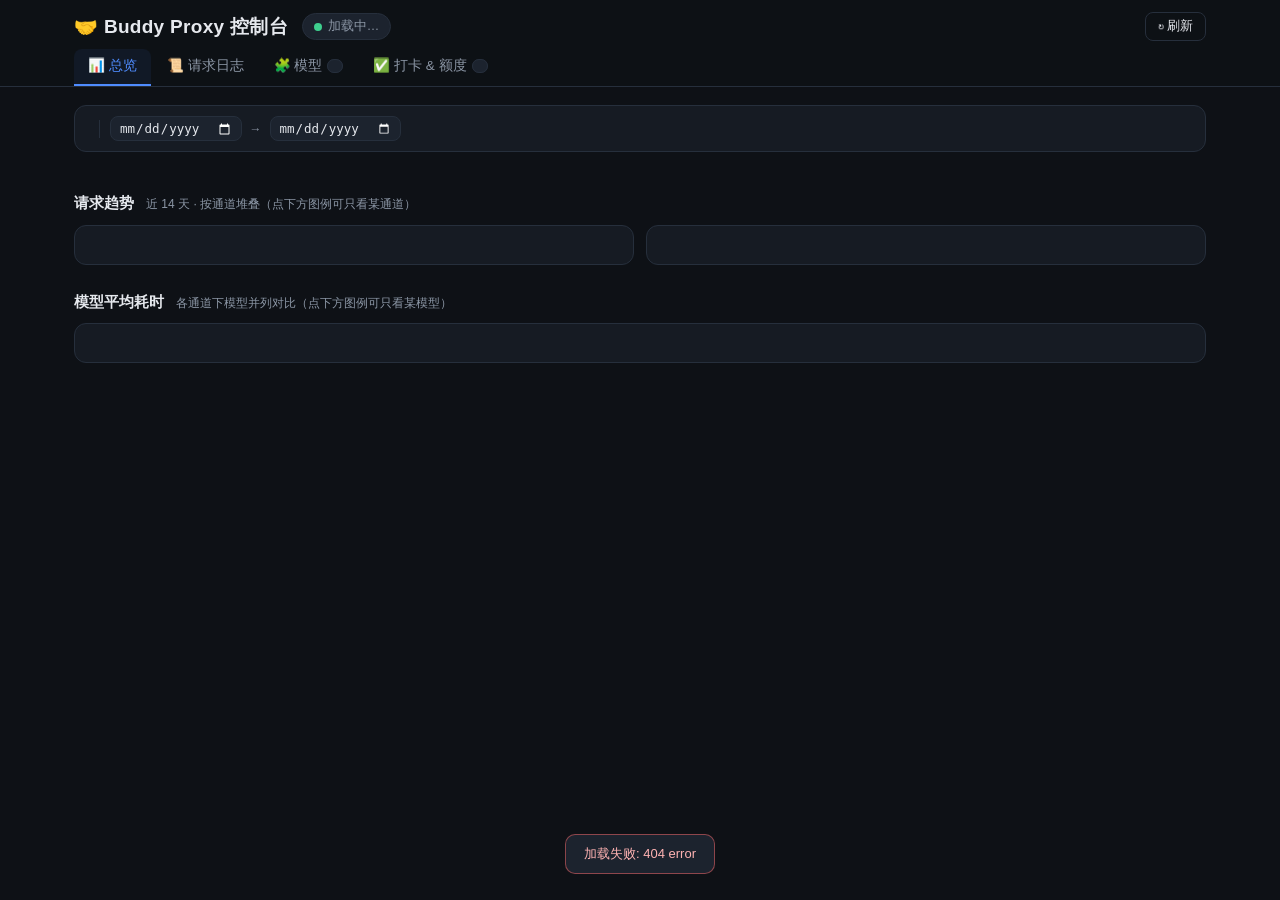
==== src/buddy_proxy/static/index.html @ ccc46a7e "fix(ui): Trae PAT 面板重排——日包/周包单双数两栏 + 账号状态/模型负载左右栏 - 日包/周包额度从共享额度列表移入 PAT 面板顶部，按「PAT #N」分组、   单双数左右两栏" ====
<!DOCTYPE html>
<html lang="zh-CN">
<head>
<meta charset="utf-8">
<meta name="viewport" content="width=device-width, initial-scale=1">
<title>Buddy Proxy 控制台</title>
<style>
  :root {
    --bg: #0e1116; --card: #161b23; --card2: #1c232e; --line: #262f3c;
    --text: #e6e9ee; --muted: #8b96a5; --accent: #4f8cff; --ok: #3ecf8e;
    --warn: #f0b429; --err: #ff6b6b;
  }
  * { box-sizing: border-box; }
  body { margin: 0; background: var(--bg); color: var(--text);
         font: 14px/1.55 -apple-system, "PingFang SC", "Segoe UI", "Microsoft YaHei", sans-serif; }
  a { color: var(--accent); text-decoration: none; }
  .wrap { max-width: 1180px; margin: 0 auto; padding: 18px 24px 60px; }
  .topbar { position: sticky; top: 0; z-index: 30; background: rgba(14,17,22,.94);
            backdrop-filter: blur(8px); border-bottom: 1px solid var(--line); }
  .topbar-inner { max-width: 1180px; margin: 0 auto; padding: 12px 24px 0; }
  header { display: flex; align-items: center; gap: 14px; flex-wrap: wrap; margin: 0 0 2px; }
  .tabs { display: flex; gap: 2px; margin-top: 8px; overflow-x: auto; }
  .tab { border: none; background: transparent; color: var(--muted); padding: 8px 14px 9px;
         font-size: 13.5px; border-radius: 8px 8px 0 0; border-bottom: 2px solid transparent;
         white-space: nowrap; }
  .tab:hover { color: var(--text); border-color: transparent; }
  .tab.active { color: var(--accent); border-bottom-color: var(--accent);
                background: rgba(79,140,255,.07); }
  .tab .cnt { font-size: 11px; background: var(--card2); border: 1px solid var(--line);
              border-radius: 999px; padding: 0 7px; margin-left: 5px; color: var(--muted); }
  .tab .cnt.ok { color: var(--ok); border-color: rgba(62,207,142,.4); }
  .tab .cnt.warn { color: var(--warn); border-color: rgba(240,180,41,.4); }
  /* 日期范围组件：默认隐藏，随页签移动到当前页挂载点后显示为卡片行 */
  .rangebar { display: none; align-items: center; gap: 8px; flex-wrap: wrap;
              background: var(--card); border: 1px solid var(--line); border-radius: 12px;
              padding: 10px 14px; margin-bottom: 14px; }
  .rangebar.show { display: flex; }
  .rb-quick { display: inline-flex; gap: 4px; flex-wrap: wrap; }
  .rb-btn { border: 1px solid var(--line); background: var(--bg); color: var(--muted);
            border-radius: 999px; padding: 3px 12px; font-size: 12.5px; }
  .rb-btn:hover { color: var(--text); border-color: var(--accent); }
  .rb-btn.active { color: var(--text); border-color: var(--accent);
                   background: rgba(79,140,255,.13); font-weight: 600; }
  .rb-sep { width: 1px; height: 18px; background: var(--line); margin: 0 2px; }
  .rb-dash { color: var(--muted); font-size: 12px; }
  .rangebar input[type="date"] { background: var(--card2); border: 1px solid var(--line);
    color: var(--text); border-radius: 8px; padding: 3px 8px; font-size: 12.5px;
    color-scheme: dark; }
  .page { display: none; }
  .page.active { display: block; animation: fade .18s ease; }
  .page h2:first-child { margin-top: 0; }
  @keyframes fade { from { opacity: 0; } to { opacity: 1; } }
  header h1 { font-size: 19px; margin: 0; letter-spacing: .3px; }
  header .sub { color: var(--muted); font-size: 12.5px; }
  .pill { display: inline-flex; align-items: center; gap: 6px; padding: 3px 11px;
          border-radius: 999px; background: var(--card2); border: 1px solid var(--line);
          font-size: 12.5px; color: var(--muted); }
  .dot { width: 8px; height: 8px; border-radius: 50%; background: var(--ok); }
  .dot.off { background: var(--err); }
  .spacer { flex: 1; }
  button { cursor: pointer; border: 1px solid var(--line); background: var(--card2);
           color: var(--text); border-radius: 8px; padding: 5px 12px; font-size: 12.5px; }
  button:hover { border-color: var(--accent); color: #fff; }
  button.primary { background: var(--accent); border-color: var(--accent); color: #fff; }
  button.primary:hover { filter: brightness(1.1); }
  button.ghost { background: transparent; }
  button:disabled { opacity: .45; cursor: not-allowed; }
  .cards { display: grid; grid-template-columns: repeat(auto-fit, minmax(210px, 1fr)); gap: 12px; margin-bottom: 14px; }
  .card { background: var(--card); border: 1px solid var(--line); border-radius: 12px; padding: 14px 16px; }
  .card .k { color: var(--muted); font-size: 12px; margin-bottom: 4px; }
  .card .v { font-size: 19px; font-weight: 600; }
  .card .v small { font-size: 12px; color: var(--muted); font-weight: 400; }
  .card .v .chip { display: inline-block; font-size: 11px; padding: 1px 8px; border-radius: 6px;
                   background: rgba(79,140,255,.15); color: var(--accent); margin-right: 6px;
                   vertical-align: 2px; }
  h2 { font-size: 14.5px; margin: 26px 0 10px; color: var(--text); }
  h2 .sub { color: var(--muted); font-size: 12px; font-weight: 400; margin-left: 8px; }
  .grid2 { display: grid; grid-template-columns: 1fr 1fr; gap: 12px; }
  @media (max-width: 900px) { .grid2 { grid-template-columns: 1fr; } }
  .chart-card { background: var(--card); border: 1px solid var(--line); border-radius: 12px; padding: 14px 16px; }
  .legend { display: flex; gap: 8px; flex-wrap: wrap; margin-top: 10px; font-size: 12px; color: var(--muted); }
  .legend-item { display: inline-flex; align-items: center; gap: 6px; cursor: pointer;
                 padding: 3px 11px 3px 8px; border-radius: 999px; border: 1px solid var(--line);
                 background: var(--bg); color: var(--muted); transition: .15s; user-select: none; }
  .legend-item i { display: inline-block; width: 9px; height: 9px; border-radius: 2px; }
  .legend-item:hover { color: var(--text); border-color: var(--accent); }
  .legend-item.active { color: var(--text); border-color: var(--accent);
                        background: rgba(79,140,255,.13); font-weight: 600; }
  table { width: 100%; border-collapse: separate; border-spacing: 0; }
  th { text-align: left; font-weight: 600; font-size: 12px; letter-spacing: .02em;
       padding: 9px 10px; white-space: nowrap; }
  td { padding: 8px 10px; border-bottom: 1px solid rgba(38,47,60,.55); vertical-align: middle; }
  tr:last-child td { border-bottom: none; }
  tr:hover td { background: rgba(79,140,255,.04); }
  .mono { font-family: ui-monospace, SFMono-Regular, Menlo, monospace; font-size: 12.5px; }
  .muted { color: var(--muted); }
  /* 模型分组：注意不能用 overflow:hidden（会禁掉内部 position:sticky 吸顶） */
  .group { background: var(--card); border: 1px solid var(--line); border-radius: 12px;
           margin-bottom: 14px; }
  .group-head { position: sticky; top: var(--top-h, 0px); z-index: 12;
                display: flex; align-items: center; gap: 10px; padding: 11px 16px;
                background: var(--card2); border-bottom: 1px solid var(--line);
                border-radius: 12px 12px 0 0; cursor: pointer; user-select: none; }
  .group-head:hover { background: #1d2531; }
  .group-head .name { font-weight: 600; }
  .chev { display: inline-block; transition: transform .15s ease; color: var(--muted);
          font-size: 11px; margin-left: 2px; }
  .group.collapsed .chev { transform: rotate(-90deg); }
  .group.collapsed table { display: none; }
  /* 分组表头（列头）：吸在应用顶栏下方，本表滚完即让位给下一组 */
  .group thead th { position: sticky; top: calc(var(--top-h, 0px) + var(--grp-h, 47px));
                    z-index: 11; cursor: pointer; background: #12161d; color: #d3dae3;
                    border-bottom: 1px solid #2d3846; }
  .group thead th:hover { color: var(--accent); }
  .sec-head { display: flex; align-items: center; gap: 8px; flex-wrap: wrap; margin-top: 22px; }
  .sec-head:first-child { margin-top: 0; }
  .sec-head h2 { margin: 0; }
  .sec-head .sub { color: var(--muted); font-size: 12px; font-weight: 400; margin-left: 8px; }
  .tag { font-size: 11px; padding: 1px 8px; border-radius: 6px; background: var(--bg);
         color: var(--muted); border: 1px solid var(--line); }
  .tag.ok { color: var(--ok); border-color: rgba(62,207,142,.35); }
  .tag.bad { color: var(--err); border-color: rgba(255,107,107,.35); }
  .pager { display: flex; align-items: center; gap: 6px; margin: 10px 4px 4px;
           font-size: 12px; flex-wrap: wrap; }
  .pager button { padding: 2px 9px; min-width: 28px; }
  .pager select { background: var(--card2); border: 1px solid var(--line); color: var(--text);
                  border-radius: 8px; padding: 3px 6px; font-size: 12px; cursor: pointer; }
  .badge-default { font-size: 11px; color: var(--ok); border: 1px solid rgba(62,207,142,.4);
                   padding: 1px 8px; border-radius: 6px; white-space: nowrap; }
  .bar-wrap { background: var(--bg); border-radius: 4px; height: 8px; overflow: hidden; min-width: 70px; }
  .bar { height: 100%; background: var(--accent); border-radius: 4px; }
  .num { text-align: right; white-space: nowrap; }
  .empty { color: var(--muted); text-align: center; padding: 26px 0; font-size: 13px; }
  /* 打卡 & 额度 */
  .cal { display: grid; grid-template-columns: repeat(7, 1fr); gap: 5px; margin: 12px 0 4px; }
  .cal .dow { display: flex; align-items: center; justify-content: center;
              font-size: 10.5px; color: var(--muted); }
  .cal .day { aspect-ratio: 1; border-radius: 6px; background: var(--bg); border: 1px solid var(--line);
              display: flex; align-items: center; justify-content: center; font-size: 10.5px; color: var(--muted); }
  .cal .day.blank { visibility: hidden; }
  .cal .day.hit { background: rgba(62,207,142,.16); border-color: rgba(62,207,142,.55); color: var(--ok); }
  .cal .day.today { box-shadow: 0 0 0 1.5px var(--accent); }
  .cal-head { display: flex; align-items: center; gap: 10px; flex-wrap: wrap; }
  .cal-head label { display: inline-flex; align-items: center; gap: 6px; font-size: 13px; color: var(--text); }
  .cal-head input[type="time"] { background: var(--card2); border: 1px solid var(--line); color: var(--text);
                                 border-radius: 6px; padding: 3px 8px; font-size: 12.5px; }
  .benefit-row { display: flex; align-items: center; gap: 10px; padding: 9px 0;
                 border-bottom: 1px solid rgba(38,47,60,.55); }
  .benefit-row:last-child { border-bottom: none; }
  .grow { flex: 1; }
  .qitem { margin: 9px 0; }
  .qitem .qhead { display: flex; justify-content: space-between; gap: 8px; font-size: 12px;
                  color: var(--muted); margin-bottom: 4px; }
  .qbar { background: var(--bg); height: 8px; border-radius: 4px; overflow: hidden; }
  .qbar > div { height: 100%; border-radius: 4px; }
  /* TRAE PAT 面板：日包/周包按 PAT 单双数两栏；下方 账号状态 / 模型负载 左右两栏 */
  .pat-head { display: flex; align-items: center; gap: 8px; flex-wrap: wrap; margin-bottom: 10px; }
  .pat-head .name { font-weight: 600; }
  .pat-head .grow { flex: 1; }
  .pat-quota-grid { display: grid; grid-template-columns: 1fr 1fr; gap: 6px 22px; }
  @media (max-width: 720px) { .pat-quota-grid { grid-template-columns: 1fr; } }
  .pat-pkg { padding: 8px 0; border-bottom: 1px solid rgba(38,47,60,.4); }
  .pat-pkg-name { font-weight: 600; font-size: 12px; margin-bottom: 2px; }
  .pat-acct { display: flex; gap: 8px; align-items: center; padding: 3px 0;
              border-bottom: 1px solid rgba(38,47,60,.4); font-size: 12px; }
  .pat-keeper { font-size: 12px; color: var(--muted); margin-bottom: 8px; }
  .pat-cols { display: grid; grid-template-columns: 1fr 1fr; gap: 16px; margin-top: 14px; }
  @media (max-width: 720px) { .pat-cols { grid-template-columns: 1fr; } }
  .pat-col-head { display: flex; align-items: center; gap: 8px; font-size: 12px;
                  color: var(--muted); margin-bottom: 8px; }
  .pat-col-head .grow { flex: 1; }
  /* 弹窗 */
  .overlay { position: fixed; inset: 0; background: rgba(5,8,12,.62); display: none;
             align-items: center; justify-content: center; z-index: 50; }
  .overlay.show { display: flex; }
  .modal { background: var(--card); border: 1px solid var(--line); border-radius: 14px;
           width: min(620px, calc(100vw - 40px)); max-height: 80vh; overflow: auto; padding: 20px 22px; }
  .modal h3 { margin: 0 0 12px; font-size: 15px; }
  .kv { display: grid; grid-template-columns: 96px 1fr; gap: 5px 12px; font-size: 13px; margin-bottom: 10px; }
  .kv .k { color: var(--muted); }
  pre.view { background: var(--bg); border: 1px solid var(--line); border-radius: 8px;
             padding: 12px; white-space: pre-wrap; word-break: break-word; max-height: 300px;
             overflow: auto; font-size: 12.5px; margin: 0; }
  .spin { width: 18px; height: 18px; border: 2px solid var(--line); border-top-color: var(--accent);
          border-radius: 50%; animation: r 0.8s linear infinite; display: inline-block;
          vertical-align: -4px; margin-right: 8px; }
  @keyframes r { to { transform: rotate(360deg); } }
  #toast { position: fixed; bottom: 26px; left: 50%; transform: translateX(-50%);
           background: var(--card2); border: 1px solid var(--line); color: var(--text);
           padding: 9px 18px; border-radius: 10px; font-size: 13px; display: none; z-index: 99; }
  #toast.err { border-color: rgba(255,107,107,.5); color: #ffb3b3; }
  #cal-tip, #chart-tip { position: fixed; z-index: 60; display: none; pointer-events: none;
             background: #0b0e13; border: 1px solid #2d3846; color: var(--text);
             padding: 8px 11px; border-radius: 8px; font-size: 12px;
             box-shadow: 0 6px 18px rgba(0,0,0,.45); min-width: 130px; }
  #cal-tip .t-date, #chart-tip .t-date { color: var(--muted); margin-bottom: 4px; }
  #cal-tip .t-p, #chart-tip .t-p { display: flex; align-items: center; gap: 6px; margin: 2px 0; }
  #cal-tip .t-p i, #chart-tip .t-p i { width: 8px; height: 8px; border-radius: 2px; display: inline-block; flex: none; }
  #chart-tip .t-p b { font-weight: 600; }
  .hitzone { cursor: crosshair; }
  .hitzone:hover { fill: rgba(255,255,255,.05); }
</style>
</head>
<body>
<div class="topbar">
  <div class="topbar-inner">
    <header>
      <h1>🤝 Buddy Proxy 控制台</h1>
      <span class="pill"><span class="dot" id="status-dot"></span><span id="status-text">加载中…</span></span>
      <span class="sub" id="listen-hint"></span>
      <span class="spacer"></span>
      <button class="ghost" onclick="loadAll(true)">↻ 刷新</button>
    </header>
    <nav class="tabs">
      <button class="tab active" data-tab="overview">📊 总览</button>
      <button class="tab" data-tab="log">📜 请求日志</button>
      <button class="tab" data-tab="models">🧩 模型<span class="cnt" id="cnt-models"></span></button>
      <button class="tab" data-tab="benefits">✅ 打卡 &amp; 额度<span class="cnt" id="cnt-benefits"></span></button>
    </nav>
  </div>
</div>

<!-- 日期范围选择器：单一组件，切页签时移动到当前页的挂载点（总览 / 请求日志共用） -->
<div class="rangebar" id="rangebar">
  <span class="rb-quick" id="rb-quick"></span>
  <span class="rb-sep"></span>
  <input type="date" id="rb-start"><span class="rb-dash">→</span><input type="date" id="rb-end">
</div>

<div class="wrap">
  <section class="page active" id="page-overview">
    <div class="range-slot"></div>
    <div class="cards" id="cards"></div>

    <h2>请求趋势 <span class="sub" id="trend-sub">近 14 天 · 按通道堆叠（点下方图例可只看某通道）</span></h2>
    <div class="grid2">
      <div class="chart-card"><div id="chart-daily"></div><div class="legend" id="legend-daily"></div></div>
      <div class="chart-card"><div id="chart-models"></div></div>
    </div>

    <h2>模型平均耗时 <span class="sub" id="latency-sub">各通道下模型并列对比（点下方图例可只看某模型）</span></h2>
    <div class="chart-card"><div id="chart-latency"></div><div class="legend" id="legend-latency"></div></div>
  </section>

  <section class="page" id="page-log">
    <div class="range-slot"></div>
    <h2>最近请求 <span class="sub" id="recent-sub">最多 200 条（进程内滚动），分页展示；TTFT 为首 token 延迟（流式）</span></h2>
    <div class="chart-card" style="padding: 4px 8px;">
      <table>
        <thead><tr><th>时间</th><th>通道</th><th>模型</th><th>客户端</th><th class="num">TTFT</th><th class="num">总耗时</th><th class="num">Tokens</th><th class="num" title="绿字 = 上游实扣积分（CodeBuddy 在 usage 里直接返回）；≈ 绿字 = 按 token 粗估（trae：(输入+输出)/1M × 100 × 模型倍率，非实扣）；灰标签 = 该模型积分倍率（非实际消耗）；zcode/豆包不提供单次消耗">积分</th><th>状态</th></tr></thead>
        <tbody id="recent"><tr><td colspan="9" class="empty">加载中…</td></tr></tbody>
      </table>
      <div class="pager" id="recent-pager"></div>
    </div>
  </section>

  <section class="page" id="page-models">
    <div class="sec-head">
      <h2>模型 <span class="sub">点击通道条/表头可折叠分组 · 「测试」发送一条 hi</span></h2>
      <span class="spacer"></span>
      <span class="muted" style="font-size:12px" id="model-summary"></span>
      <button class="ghost" onclick="setAllGroups(false)">全部展开</button>
      <button class="ghost" onclick="setAllGroups(true)">全部折叠</button>
    </div>
    <div id="groups"><div class="empty">加载中…</div></div>
  </section>

  <section class="page" id="page-benefits">
    <h2>打卡 &amp; 额度 <span class="sub">自动打卡 · 最近 35 天 · 按通道额度</span></h2>
    <div class="grid2">
      <div class="chart-card">
        <div class="cal-head">
          <label><input type="checkbox" id="auto-checkin"> 自动打卡</label>
          <input type="time" id="checkin-time" value="09:30">
          <button onclick="saveCheckinSettings()">保存</button>
          <span class="muted" style="font-size:12px" id="checkin-hint"></span>
        </div>
        <div class="cal" id="cal"><div class="empty" style="grid-column:1/-1">加载中…</div></div>
        <div id="checkin-rows"></div>
      </div>
      <div id="quota-list"><div class="chart-card"><div class="empty">加载中…</div></div></div>
    </div>
    <div id="traepat-panel"></div>
  </section>
</div>

<div class="overlay" id="overlay">
  <div class="modal">
    <h3 id="modal-title">测试</h3>
    <div id="modal-body"><span class="spin"></span>调用上游中…</div>
    <div style="margin-top: 14px; text-align: right;">
      <button onclick="closeModal()">关闭</button>
    </div>
  </div>
</div>
<div id="toast"></div>
<div id="cal-tip"></div>
<div id="chart-tip"></div>

<script>
const PCOLORS = { codebuddy: '#4f8cff', trae: '#a78bfa', zcode: '#3ecf8e', doubao: '#f0b429' };
function pcolor(p) {
  if (PCOLORS[p]) return PCOLORS[p];
  let h = 0; for (const c of p) h = (h * 31 + c.charCodeAt(0)) % 360;
  return `hsl(${h}, 62%, 62%)`;
}
function esc(s) { return String(s ?? '').replace(/[&<>"']/g, c =>
  ({'&':'&amp;','<':'&lt;','>':'&gt;','"':'&quot;',"'":'&#39;'}[c])); }
function fmtMs(ms) { return ms >= 1000 ? (ms/1000).toFixed(ms >= 10000 ? 0 : 1) + ' s' : ms + ' ms'; }
function fmtUptime(s) {
  if (s < 90) return s + ' 秒';
  if (s < 5400) return Math.round(s/60) + ' 分钟';
  if (s < 172800) return (s/3600).toFixed(1) + ' 小时';
  return Math.round(s/86400) + ' 天';
}
function fmtNum(n) {
  if (n == null) return '—';
  const x = Number(n);
  if (!isFinite(x)) return String(n);
  return x >= 100 ? Math.round(x).toLocaleString() : String(Math.round(x * 10) / 10);
}
function fmtTime(ts) {
  if (!ts) return '—';
  const d = new Date(ts * 1000);
  const pad = n => String(n).padStart(2, '0');
  return `${pad(d.getMonth()+1)}-${pad(d.getDate())} ${pad(d.getHours())}:${pad(d.getMinutes())}`;
}
function toast(msg, isErr) {
  const el = document.getElementById('toast');
  el.textContent = msg; el.className = isErr ? 'err' : ''; el.style.display = 'block';
  clearTimeout(el._t); el._t = setTimeout(() => el.style.display = 'none', 2600);
}
async function api(path, opts) {
  const r = await fetch(path, opts);
  const body = await r.json().catch(() => ({}));
  if (!r.ok) throw new Error((body.error && body.error.message) || body.detail || (r.status + ' error'));
  return body;
}

let OVERVIEW = null, MODELS = null, STATS = null, BENEFITS = null;

// ---- 日期范围选择器 ----
// RANGE.q 记录当前快捷键（如 'd14'）；手改起止日期后 q 置空、退化为自定义区间。
// 数据保留 30 天，故起止限制在 [今天-29, 今天]。
function ymd(d) {
  const p = n => String(n).padStart(2, '0');
  return `${d.getFullYear()}-${p(d.getMonth() + 1)}-${p(d.getDate())}`;
}
function dayOffsetStr(off) {
  const d = new Date(); d.setHours(12, 0, 0, 0); d.setDate(d.getDate() + off);
  return ymd(d);
}
const QUICK_RANGES = [
  { key: 'today', label: '今天', from: 0, to: 0 },
  { key: 'yest', label: '昨天', from: -1, to: -1 },
  { key: 'd3', label: '3 天', from: -2, to: 0 },
  { key: 'd7', label: '7 天', from: -6, to: 0 },
  { key: 'd14', label: '14 天', from: -13, to: 0 },
  { key: 'd30', label: '30 天', from: -29, to: 0 },
];
function rangeFromQuick(q) {
  const r = QUICK_RANGES.find(x => x.key === q);
  return r ? { start: dayOffsetStr(r.from), end: dayOffsetStr(r.to), q } : null;
}
let RANGE = rangeFromQuick('d14');
try {
  const s = JSON.parse(localStorage.getItem('bp-range') || 'null');
  if (s && s.q) { const r = rangeFromQuick(s.q); if (r) RANGE = r; }
  else if (s && s.start && s.end) RANGE = { start: s.start, end: s.end };
} catch (e) {}
function persistRange() {
  try {
    localStorage.setItem('bp-range',
      JSON.stringify(RANGE.q ? { q: RANGE.q } : { start: RANGE.start, end: RANGE.end }));
  } catch (e) {}
}
function inRange(dateStr) { return dateStr >= RANGE.start && dateStr <= RANGE.end; }
function tsInRange(ts) { const d = ymd(new Date(ts * 1000)); return d >= RANGE.start && d <= RANGE.end; }
function rangeLabel() {
  const q = QUICK_RANGES.find(x => x.key === RANGE.q);
  return q ? q.label : `${RANGE.start} → ${RANGE.end}`;
}
function renderRangeQuick() {
  document.getElementById('rb-quick').innerHTML = QUICK_RANGES.map(r =>
    `<button class="rb-btn${RANGE.q === r.key ? ' active' : ''}" data-q="${r.key}">${r.label}</button>`).join('');
  const s = document.getElementById('rb-start'), e = document.getElementById('rb-end');
  s.min = e.min = dayOffsetStr(-29); s.max = e.max = dayOffsetStr(0);
  s.value = RANGE.start; e.value = RANGE.end;
}
function rerenderRange() { if (STATS) render(); }
document.getElementById('rb-quick').addEventListener('click', ev => {
  const b = ev.target.closest('.rb-btn'); if (!b) return;
  RANGE = rangeFromQuick(b.dataset.q); persistRange(); RECENT_PAGE = 1; renderRangeQuick(); rerenderRange();
});
function onDateInput() {
  let s = document.getElementById('rb-start').value, e = document.getElementById('rb-end').value;
  if (!s || !e) return;
  if (s > e) { const t = s; s = e; e = t; }
  RANGE = { start: s, end: e }; // 手改起止 → 脱离快捷选项
  persistRange(); RECENT_PAGE = 1; renderRangeQuick(); rerenderRange();
}
document.getElementById('rb-start').addEventListener('change', onDateInput);
document.getElementById('rb-end').addEventListener('change', onDateInput);

// 由 STATS.model_daily 按所选范围过滤 + 按（通道/模型）聚合，
// 结构与后端 STATS.models 一致（供 Top10、平均耗时图、悬停共用）。
let RANGE_MODELS = [];
function modelsInRange() {
  const md = STATS.model_daily || [];
  const per = new Map();
  for (const b of md) {
    if (!inRange(b.date)) continue;
    const k = b.provider + '/' + b.model;
    let e = per.get(k);
    if (!e) {
      e = { provider: b.provider, model: b.model, count: 0, errors: 0, _sum: 0,
            duration_ms_max: 0, prompt_tokens: 0, completion_tokens: 0, last_ts: 0 };
      per.set(k, e);
    }
    e.count += b.count; e.errors += b.errors; e._sum += b.duration_ms_sum;
    e.duration_ms_max = Math.max(e.duration_ms_max, b.duration_ms_max);
    e.prompt_tokens += b.prompt_tokens; e.completion_tokens += b.completion_tokens;
    e.last_ts = Math.max(e.last_ts, b.last_ts || 0);
  }
  const out = [...per.values()].map(e => {
    e.avg_ms = e.count ? Math.round(e._sum / e.count) : 0; delete e._sum; return e;
  });
  out.sort((a, b) => b.count - a.count);
  return out;
}

async function loadAll(manual) {
  try {
    const [ov, md, st, bn] = await Promise.all([
      api('/ui/api/overview'), api('/ui/api/models'), api('/ui/api/stats'), api('/ui/api/benefits')]);
    OVERVIEW = ov; MODELS = md; STATS = st; BENEFITS = bn;
    render(); if (manual) toast('已刷新');
  } catch (e) { toast('加载失败: ' + e.message, true); }
}

function render() {
  // 范围选择器 + 当前范围下的模型聚合（Top10/耗时图/悬停共用）
  renderRangeQuick();
  RANGE_MODELS = modelsInRange();

  // 状态条
  const dot = document.getElementById('status-dot');
  const ok = OVERVIEW.authenticated !== false;
  dot.className = 'dot' + (ok ? '' : ' off');
  document.getElementById('status-text').textContent =
    `运行中 · 已运行 ${fmtUptime(OVERVIEW.uptime_seconds)}` + (ok ? '' : ' · codebuddy 未登录');
  document.getElementById('listen-hint').textContent =
    '默认模型: ' + (OVERVIEW.default_model.raw ? OVERVIEW.default_model.raw : '(未设置，按请求原样路由)');

  // 概览卡片：请求量/平均耗时按所选范围合计（从 daily 过滤累加）
  const dm = OVERVIEW.default_model;
  const rl = rangeLabel();
  const dRange = (STATS.daily || []).filter(d => inRange(d.date));
  const rTotal = dRange.reduce((n, d) => n + (d.total || 0), 0);
  const rErr = dRange.reduce((n, d) => n + (d.errors || 0), 0);
  const rDurSum = dRange.reduce((n, d) => n + (d.duration_ms_sum || 0), 0);
  const rAvg = rTotal ? Math.round(rDurSum / rTotal) : 0;
  document.getElementById('cards').innerHTML = `
    <div class="card" style="cursor:pointer" title="点击去模型页修改。仅在客户端请求未带 model 字段时生效；不影响已指定 model 的请求" onclick="switchTab('models')"><div class="k">默认启用模型 ↗</div>
      <div class="v">${dm.raw ? `<span class="chip">${esc(dm.provider || 'codebuddy')}</span>${esc(dm.model)}` :
        '<small>未设置（不影响正常使用）</small>'}</div></div>
    <div class="card"><div class="k">${esc(rl)} 请求</div><div class="v">${rTotal}
      <small>错误 ${rErr}</small></div></div>
    <div class="card"><div class="k">${esc(rl)} 平均耗时</div><div class="v">${rAvg ? fmtMs(rAvg) : '—'}</div></div>
    <div class="card"><div class="k">兜底通道</div><div class="v"><span class="chip">${esc(OVERVIEW.default_provider)}</span><small>未命中模型时</small></div></div>`;

  // 页签角标：模型总数 / 打卡状态
  const totalModels = (MODELS.groups || []).reduce((n, g) => n + g.models.length, 0);
  document.getElementById('cnt-models').textContent = totalModels || '';
  const ck = (BENEFITS.providers || []).filter(p => p.checkin.supported);
  const cb = document.getElementById('cnt-benefits');
  if (ck.length) {
    const pending = ck.filter(p => !p.checkin.done_today && !p.checkin.inactive && !p.checkin.error);
    if (!pending.length) { cb.textContent = '✓ 已签'; cb.className = 'cnt ok'; }
    else { cb.textContent = `未签 ${pending.length}`; cb.className = 'cnt warn'; }
  } else { cb.textContent = ''; }

  renderDaily(); renderModelBars(); renderLatency(); renderBenefits(); renderGroups(); renderRecent();
}

// 吸顶偏移：应用顶栏 + 通道条高度（动态测量，写进 CSS 变量供 sticky 使用）
function refreshStickyVars() {
  const tb = document.querySelector('.topbar');
  if (tb) document.documentElement.style.setProperty('--top-h', tb.offsetHeight + 'px');
  const gh = document.querySelector('#page-models .group-head');
  // 模型页未激活时 display:none 测不出高度，保持上次值即可（切页签时会再刷新）
  if (gh && gh.offsetHeight > 0)
    document.documentElement.style.setProperty('--grp-h', gh.offsetHeight + 'px');
}
window.addEventListener('resize', refreshStickyVars);

// ---- 页签 ----
const TABS = ['overview', 'log', 'models', 'benefits'];
// 范围选择器仅在总览/请求日志页有意义
const RANGE_TABS = new Set(['overview', 'log']);
function switchTab(name) {
  if (!TABS.includes(name)) name = 'overview';
  for (const b of document.querySelectorAll('.tab'))
    b.classList.toggle('active', b.dataset.tab === name);
  for (const s of document.querySelectorAll('.page'))
    s.classList.toggle('active', s.id === 'page-' + name);
  // 单一范围组件：移动到当前页顶部的挂载点；非范围页则隐藏
  const rb = document.getElementById('rangebar');
  const slot = RANGE_TABS.has(name)
    && document.querySelector('#page-' + name + ' .range-slot');
  if (slot) { slot.appendChild(rb); rb.classList.add('show'); }
  else { rb.classList.remove('show'); }
  history.replaceState(null, '', '#' + name);
  try { localStorage.setItem('bp-tab', name); } catch (e) {}
  refreshStickyVars();
}
document.querySelectorAll('.tab').forEach(
  b => b.addEventListener('click', () => switchTab(b.dataset.tab)));

// ---- 打卡日历 + 自动打卡 + 各通道额度 ----
function renderBenefits() {
  if (!BENEFITS) return;
  document.getElementById('auto-checkin').checked = !!BENEFITS.auto_checkin;
  document.getElementById('checkin-time').value = BENEFITS.checkin_time || '09:30';
  const enabled = BENEFITS.checkin_enabled_providers || [];
  document.getElementById('checkin-hint').textContent =
    enabled.length ? '每天自动为: ' + enabled.join(', ') : '暂无支持打卡的通道';

  const cal = document.getElementById('cal');
  const days = BENEFITS.calendar || [];
  window._calTips = {};
  const DOW = ['一', '二', '三', '四', '五', '六', '日'];
  const DOW_FULL = ['周一', '周二', '周三', '周四', '周五', '周六', '周日'];
  const now = new Date();
  const pad2 = n => String(n).padStart(2, '0');
  const todayStr = `${now.getFullYear()}-${pad2(now.getMonth() + 1)}-${pad2(now.getDate())}`;
  // 起点补齐到周一，让列与星期对齐
  const first = new Date(now); first.setDate(now.getDate() - (days.length - 1 || 34));
  const padN = (first.getDay() + 6) % 7;
  const cellCount = Math.ceil((days.length + padN) / 7) * 7;
  let html = DOW.map(w => `<div class="dow">${w}</div>`).join('');
  for (let i = 0; i < cellCount; i++) {
    if (i < padN) { html += '<div class="day blank"></div>'; continue; }
    const d = days[i - padN];
    if (!d) { html += '<div class="day blank"></div>'; continue; }
    const hit = (d.providers || []).length > 0;
    html += `<div class="day${hit ? ' hit' : ''}${d.date === todayStr ? ' today' : ''}" data-date="${d.date}">${Number(d.date.slice(8))}</div>`;
  }
  cal.innerHTML = html;
  // 悬停 tooltip 数据：日期 + 星期 + 各通道当日领取
  const dowOf = ds => DOW_FULL[(new Date(ds + 'T12:00:00').getDay() + 6) % 7];
  days.forEach(d => {
    const lines = (d.providers || []).map(pid => {
      const credit = (d.credits || {})[pid];
      return `<div class="t-p"><i style="background:${pcolor(pid)}"></i>${esc(pid)}${credit != null ? ` <b style="color:var(--ok)">+${esc(credit)}</b>` : ''}</div>`;
    });
    window._calTips[d.date] =
      `<div class="t-date">${d.date} ${dowOf(d.date)}${d.date === todayStr ? ' · 今天' : ''}</div>` +
      (lines.length ? lines.join('') : '<div class="t-p muted">当天未打卡</div>');
  });

  const rows = (BENEFITS.providers || []).filter(p => p.checkin.supported);
  document.getElementById('checkin-rows').innerHTML = rows.length ? rows.map(p => {
    const c = p.checkin;
    const bits = [];
    if (c.streak_days >= 2) bits.push(`连续 ${c.streak_days} 天`);
    if (c.daily_credit > 0) bits.push(`每日 +${c.daily_credit}`);
    const extra = bits.length ? ` · ${bits.join(' · ')}` : '';
    const st = c.error ? `<span class="tag bad" title="${esc(c.error)}">状态未知</span>`
      : c.inactive ? '<span class="tag">今日无签到活动</span>'
      : c.done_today ? `<span class="tag ok">已签到${extra}</span>`
      : `<span class="tag">未签到${extra}</span>`;
    const act = c.activity_name ? `<span class="tag ok" title="签到活动档期">${esc(c.activity_name)}</span>` : '';
    return `<div class="benefit-row">
      <span class="mono">${esc(p.id)}</span>${act}${st}<span class="grow"></span>
      <button class="primary" ${(c.done_today || c.inactive) ? 'disabled' : ''} onclick="claimNow('${esc(p.id)}')">立即打卡</button>
    </div>`;
  }).join('') : '<div class="empty" style="padding:14px 0">当前没有支持打卡的通道</div>';

  // traepat 的日包/周包挪到底部 PAT 面板内展示，这里排除，避免重复且缩短页面
  const qps = (BENEFITS.providers || []).filter(p => p.quota.supported && p.id !== 'traepat');
  document.getElementById('quota-list').innerHTML = qps.length ? qps.map(p => {
    const q = p.quota;
    const items = (q.items || []).map(quotaItemHtml).join('');
    // 标题行汇总：剩余/总额（取第一个可合计的条目；CodeBuddy 是积分合计，
    // zcode 取最紧的窗口。各明细条目仍完整列在下方）
    const head = (q.items || []).find(it => it.remaining != null && it.total != null);
    const headSum = head ? `<span class="mono" style="margin-left:auto">
      <span style="color:var(--ok);font-weight:600">剩 ${fmtNum(head.remaining)}</span>
      <span class="muted">/ ${fmtNum(head.total)}</span></span>` : '';
    return `<div class="chart-card" style="margin-bottom:12px">
      <div style="display:flex;align-items:center;gap:8px;margin-bottom:4px">
        <span style="font-weight:600">${esc(p.name)}</span>
        ${q.level ? `<span class="tag">${esc(q.level)}</span>` : ''}
        ${headSum}
      </div>${items || '<div class="empty" style="padding:12px 0">无额度数据</div>'}</div>`;
  }).join('') : '<div class="chart-card"><div class="empty" style="padding:14px 0">当前通道均不支持额度查询</div></div>';
  renderTraepatPanel();
}

// 单条额度条目 → HTML（周包/日包/积分窗口通用；PAT 面板与额度列表共用）
function quotaItemHtml(it) {
  let pct = it.percent;
  if (pct == null && it.used != null && it.total) pct = Math.round(it.used / it.total * 100);
  const hasBar = pct != null;
  pct = Math.max(0, Math.min(100, Number(pct) || 0));
  const color = pct >= 85 ? 'var(--err)' : pct >= 60 ? 'var(--warn)' : 'var(--ok)';
  let rem = it.remaining;
  if (rem == null && it.used != null && it.total != null) rem = it.total - it.used;
  const hasNums = rem != null || it.total != null;
  const reset = it.reset_ts ? ` · ${new Date(it.reset_ts * 1000).toLocaleString('zh-CN', {month: '2-digit', day: '2-digit', hour: '2-digit', minute: '2-digit'})} 重置` : '';
  const nums = hasNums
    ? `<span class="mono"><span style="color:var(--text)">剩 ${fmtNum(rem)}</span> / ${fmtNum(it.total)} · 已用 ${pct}%</span>`
    : '<span class="mono"></span>';
  const bar = hasBar ? `<div class="qbar"><div style="width:${Math.max(2, pct)}%;background:${color}"></div></div>` : '';
  return `<div class="qitem"><div class="qhead"><span>${esc(it.label)}${reset}</span>${nums}</div>${bar}</div>`;
}

// ---- TRAE PAT 面板（底部整宽卡片）----
// 结构：上方 日包/周包 按 PAT 单双数左右两栏；下方 账号状态（左）/ 模型负载（右）左右两栏。
// 模型负载默认读缓存（GET，不触网），点「更新」再强制查询（POST）。
function renderTraepatPanel() {
  const panel = document.getElementById('traepat-panel');
  if (!panel) return;
  const pat = (BENEFITS.providers || []).find(p => p.id === 'traepat' && p.quota && p.quota.supported);
  if (!pat) { panel.innerHTML = ''; return; }

  // 日包/周包按「PAT #N」分组（label 形如「PAT #1 · 周包（通用额度）」）
  const groups = new Map();
  for (const it of pat.quota.items || []) {
    const idx = it.label.indexOf(' · ');
    const grp = idx >= 0 ? it.label.slice(0, idx) : (pat.name || 'PAT');
    const sub = idx >= 0 ? it.label.slice(idx + 3) : it.label;
    if (!groups.has(grp)) groups.set(grp, []);
    groups.get(grp).push(Object.assign({}, it, {label: sub}));
  }
  const quotaHtml = [...groups.entries()].map(([grp, its]) => `
    <div class="pat-pkg">
      <div class="pat-pkg-name">${esc(grp)}</div>
      ${its.map(quotaItemHtml).join('')}
    </div>`).join('') || '<div class="empty" style="padding:12px 0">无额度数据</div>';

  panel.innerHTML = `
    <div class="chart-card" style="margin-top:14px">
      <div class="pat-head">
        <span class="name">Trae PAT</span>
        <span class="tag">多账号 · 自愈</span>
        <span class="grow"></span>
        <span class="pat-keeper" id="pat-keeper"></span>
      </div>
      <div class="pat-quota-grid">${quotaHtml}</div>
      <div class="pat-cols">
        <div>
          <div class="pat-col-head">
            <span>账号状态</span><span class="grow"></span>
            <button class="primary" onclick="refreshTraepatTokens(this)">补签 Token</button>
          </div>
          <div id="traepat-accounts"><div class="empty" style="padding:8px 0">账号状态加载中…</div></div>
        </div>
        <div>
          <div class="pat-col-head">
            <span>模型负载</span><span class="grow"></span>
            <button class="primary" onclick="loadTraepatStatus(this, true)">更新</button>
          </div>
          <div id="traepat-status"><div class="empty" style="padding:8px 0">加载中…</div></div>
        </div>
      </div>
    </div>`;
  loadTraepatAccounts();
  loadTraepatStatus(null, false);
}

async function loadTraepatAccounts() {
  const box = document.getElementById('traepat-accounts');
  const keeperBox = document.getElementById('pat-keeper');
  if (!box) return;
  try {
    const r = await api('/ui/api/traepat/accounts');
    if (!r.enabled) { document.getElementById('traepat-panel').innerHTML = ''; return; }
    const tag = (t) => t === 'ok' ? '<span class="tag ok">token 正常</span>'
      : t === 'expiring' ? '<span class="tag" style="color:var(--warn)">临期</span>'
      : '<span class="tag bad">无 token</span>';
    // 每账号一行：sa_… Pxx token正常 剩Xh（+ 冷却），逐行竖排在左栏
    const rows = (r.accounts || []).map(a => {
      const cool = (a.cooling || []).map(c => `${c.kind} 冷却 ${c.minutes_left}min`).join(' · ');
      const left = a.hours_left != null ? `剩 ${a.hours_left}h` : '';
      return `<div class="pat-acct">
        <span class="mono">${esc(a.id)}</span>
        <span class="muted">P${a.priority}</span>
        ${tag(a.token)}${left ? `<span class="muted">${left}</span>` : ''}
        ${cool ? `<span class="muted" style="color:var(--warn)">${cool}</span>` : ''}</div>`;
    }).join('');
    box.innerHTML = rows || '<div class="empty" style="padding:8px 0">无账号</div>';
    // keeper 自愈状态 → 头部
    const k = r.keeper || {};
    const kAt = k.at ? new Date(k.at * 1000).toLocaleTimeString('zh-CN') : '—';
    const kState = k.env_ready === false ? '<span style="color:var(--warn)">换 token 端点不可达，等网络恢复</span>'
      : k.env_ready === true ? `上轮补签 ${((k.refreshed || []).length)} 个${(k.waiting || []).length ? `，待补 ${(k.waiting).length} 个` : ''}`
      : '尚未运行';
    if (keeperBox) keeperBox.innerHTML =
      `每 ${Math.round((r.keepalive_s || 0) / 60)} 分钟自愈 · ${kState}（${kAt}）`;
  } catch (e) {
    box.innerHTML = `<div class="empty" style="padding:8px 0">账号状态加载失败：${esc(e.message)}</div>`;
  }
}

async function refreshTraepatTokens(btn) {
  const old = btn ? btn.textContent : '';
  if (btn) { btn.disabled = true; btn.textContent = '补签中…'; }
  try {
    const r = await api('/ui/api/traepat/refresh-tokens', {method: 'POST'});
    const n = (r.refreshed || []).length;
    const waiting = r.waiting || [];
    if (r.env_ready === false) {
      toast(`补签端点暂不可达，${waiting.length} 个账号等待中`, true);
    } else if (waiting.length) {
      toast(`已补签 ${n} 个，仍有 ${waiting.length} 个待补`, true);
    } else {
      toast(`✓ Token 补签完成${n ? `（更新 ${n} 个）` : '（无需更新）'}`);
    }
    await loadTraepatAccounts();
  } catch (e) { toast('Token 补签失败：' + e.message, true); }
  if (btn) { btn.disabled = false; btn.textContent = old || '补签 Token'; }
}

// force=false：读缓存（GET，不触网），页面默认展示；force=true：点「更新」强制查询（POST）
async function loadTraepatStatus(btn, force) {
  const box = document.getElementById('traepat-status');
  if (!box) return;
  if (btn) { btn.disabled = true; btn.textContent = '更新中…'; }
  if (force) box.innerHTML = '<div class="empty" style="padding:8px 0">正在查询模型负载…</div>';
  const restore = () => { if (btn) { btn.disabled = false; btn.textContent = '更新'; } };
  try {
    const r = force
      ? await api('/ui/api/traepat/model-status', {method: 'POST'})
      : await api('/ui/api/traepat/model-status');
    const rows = (r.models || []).map(m => {
      const w = m.workload;
      const hasW = w != null;
      const pct = hasW ? Math.max(0, Math.min(100, Number(w))) : 0;
      const color = pct >= 80 ? 'var(--err)' : pct >= 50 ? 'var(--warn)' : 'var(--ok)';
      const label = hasW ? `${Math.round(pct)}%` : '—';
      const bar = hasW ? `<div class="qbar"><div style="width:${Math.max(2, pct)}%;background:${color}"></div></div>` : '';
      const extra = [m.credits ? `积分 ${esc(m.credits)}` : '', m.max_input ? `输入上限 ${fmtNum(m.max_input)}` : ''].filter(Boolean).join(' · ');
      return `<div class="qitem"><div class="qhead"><span>${esc(m.name || m.id)}${extra ? ` <span class="muted">${extra}</span>` : ''}</span><span class="mono">${label}</span></div>${bar}</div>`;
    }).join('');
    const ts = r.fetched_at ? new Date(r.fetched_at * 1000).toLocaleTimeString('zh-CN') : '';
    const hint = !r.fetched_at
      ? '尚无缓存，点「更新」查询'
      : `数值越高越繁忙 · ${ts} ${r.cached ? '缓存' : '更新'}`;
    box.innerHTML = `<div class="muted" style="font-size:12px;margin-bottom:6px">${hint}</div>` +
      (rows || '<div class="empty" style="padding:8px 0">无负载数据</div>');
  } catch (e) {
    box.innerHTML = `<div class="empty" style="padding:8px 0">查询失败：${esc(e.message)}</div>`;
  }
  restore();
}

async function claimNow(pid) {
  try {
    const r = await api('/ui/api/checkin', {
      method: 'POST', headers: {'Content-Type': 'application/json'},
      body: JSON.stringify({provider: pid})});
    toast(r.ok ? `✓ ${pid} 打卡成功` : `打卡失败: ${r.message || r.error || '未知原因'}`, !r.ok);
    loadAll();
  } catch (e) { toast('打卡失败: ' + e.message, true); }
}

async function saveCheckinSettings() {
  try {
    await api('/ui/api/settings', {
      method: 'POST', headers: {'Content-Type': 'application/json'},
      body: JSON.stringify({
        auto_checkin: document.getElementById('auto-checkin').checked,
        checkin_time: document.getElementById('checkin-time').value})});
    toast('自动打卡设置已保存');
    loadAll();
  } catch (e) { toast('保存失败: ' + e.message, true); }
}

// ---- 请求趋势柱状图（纯 SVG）。图例可点选：只显示某通道，或“全部”堆叠 ----
// DAILY_PROV = null → 堆叠展示全部通道；否则只展示该通道单色柱
let DAILY_PROV = null;
// 当前范围过滤后的 daily（供柱状图悬停 tooltip 读取，索引与图内一致）
let DAILY_VIEW = [];
function renderDaily() {
  const daily = (STATS.daily || []).filter(d => inRange(d.date));
  DAILY_VIEW = daily;
  const W = 520, H = 190, padL = 34, padB = 24, padT = 15;
  const providers = [...new Set(daily.flatMap(d => Object.keys(d.by_provider)))];
  const filt0 = DAILY_PROV;
  // 若所选通道已不在当前范围窗口内（数据/范围刷新后），自动退回“全部”
  if (filt0 && !providers.includes(filt0)) DAILY_PROV = null;
  const filt = DAILY_PROV; // null = 全部(堆叠)
  // 当前口径下每天的值：堆叠取 total，过滤取该通道数
  const valOf = d => filt ? (d.by_provider[filt] || 0) : (d.total || 0);
  const max = Math.max(1, ...daily.map(valOf));
  const base = H - padB;
  const slot = daily.length ? (W - padL - 8) / daily.length : 1;
  const bw = Math.min(30, slot - 8);
  const scale = (base - padT) / max; // 每单位像素高度

  let svg = `<svg viewBox="0 0 ${W} ${H}" style="width:100%;height:auto">`;
  // 横格线
  for (let i = 0; i <= 4; i++) {
    const y = base - (base - padT) * i / 4;
    const v = max * i / 4;
    const lbl = (Number.isInteger(v) && v < 10) || v >= 10 ? Math.round(v) : v.toFixed(1);
    svg += `<line x1="${padL}" y1="${y}" x2="${W-4}" y2="${y}" stroke="#262f3c" stroke-width="1"/>` +
           `<text x="${padL-6}" y="${y+4}" fill="#8b96a5" font-size="10" text-anchor="end">${lbl}</text>`;
  }
  daily.forEach((d, i) => {
    const x = padL + i * slot + (slot - bw) / 2;
    if (filt) {
      const n = valOf(d);
      if (n) {
        const h = n * scale;
        const y = base - h;
        svg += `<rect x="${x}" y="${y}" width="${bw}" height="${h}" fill="${pcolor(filt)}" rx="2"/>` +
               `<text x="${x + bw/2}" y="${Math.max(padT + 7, y - 3)}" fill="#dbe4ee" font-size="9.5" text-anchor="middle">${n}</text>`;
      }
    } else {
      // 堆叠：自下而上逐通道画段
      let y = base;
      for (const p of providers) {
        const n = d.by_provider[p] || 0; if (!n) continue;
        const h = n * scale;
        y -= h;
        svg += `<rect x="${x}" y="${y}" width="${bw}" height="${h}" fill="${pcolor(p)}" rx="2"/>`;
      }
      if (d.total) {
        svg += `<text x="${x + bw/2}" y="${Math.max(padT + 7, y - 3)}" fill="#dbe4ee" font-size="9.5" text-anchor="middle">${d.total}</text>`;
      }
    }
    if (valOf(d)) svg += `<text x="${x + bw/2}" y="${H - 6}" fill="#8b96a5" font-size="9.5" text-anchor="middle">${d.date.slice(5)}</text>`;
  });
  // 整列悬停热区：移入即显示当日明细（CSS hover 加高亮底色）
  daily.forEach((d, i) => {
    svg += `<rect class="hitzone" data-i="${i}" x="${padL + i * slot}" y="${padT}" width="${slot}" height="${base - padT}" fill="transparent"/>`;
  });
  svg += '</svg>';
  document.getElementById('chart-daily').innerHTML = svg;

  // 图例（可点选）：全部 + 各通道
  const items = [`<span class="legend-item${filt ? '' : ' active'}" data-prov="" title="点击回到堆叠视图">全部</span>`]
    .concat(providers.map(p =>
      `<span class="legend-item${filt === p ? ' active' : ''}" data-prov="${esc(p)}" title="只显示 ${esc(p)}">
         <i style="background:${pcolor(p)}"></i>${esc(p)}</span>`));
  document.getElementById('legend-daily').innerHTML = items.join('');

  // 副标题随过滤态更新
  document.getElementById('trend-sub').textContent = filt
    ? `${rangeLabel()} · 仅 ${filt}`
    : `${rangeLabel()} · 按通道堆叠（点下方图例可只看某通道）`;
}
// 图例点选：选中某通道只展示其消耗；再点一次或点「全部」回到堆叠视图
document.getElementById('legend-daily').addEventListener('click', e => {
  const item = e.target.closest('.legend-item');
  if (!item) return;
  const p = item.dataset.prov; // '' = 全部
  const next = (p === '') ? null : p;
  DAILY_PROV = (DAILY_PROV === next && next !== null) ? null : next; // 再点同通道 = 取消过滤
  renderDaily();
});

// ---- 模型请求 Top10 横向条 ----
function renderModelBars() {
  const models = RANGE_MODELS.slice(0, 10);
  const el = document.getElementById('chart-models');
  if (!models.length) { el.innerHTML = '<div class="empty">范围内暂无请求数据</div>'; return; }
  const max = Math.max(1, ...models.map(m => m.count));
  el.innerHTML = models.map((m, mi) => `
    <div data-mi="${mi}" style="display:flex;align-items:center;gap:10px;margin:7px 0;cursor:crosshair">
      <div class="mono" style="width:190px;overflow:hidden;text-overflow:ellipsis;white-space:nowrap" title="${esc(m.provider + '/' + m.model)}">
        <i style="display:inline-block;width:8px;height:8px;border-radius:2px;background:${pcolor(m.provider)};margin-right:6px"></i>${esc(m.model)}
      </div>
      <div class="bar-wrap" style="flex:1"><div class="bar" style="width:${Math.max(3, m.count/max*100)}%;background:${pcolor(m.provider)}"></div></div>
      <div class="num muted" style="width:120px;font-size:12px">${m.count} 次 · ${m.avg_ms ? fmtMs(m.avg_ms) : '—'}</div>
    </div>`).join('');
}

// ---- 模型平均耗时对比：同一模型在各通道的分组柱状图（纯 SVG）----
// 模型平均耗时图：x 轴为通道，柱为各模型；LATENCY_MODEL = null → 各模型并列，否则只看该模型
let LATENCY_MODEL = null;
// renderLatency 产出的视图数据（供 mousemove tooltip 读取）
let LATENCY_DATA = null;
function renderLatency() {
  const models = RANGE_MODELS;
  const el = document.getElementById('chart-latency');
  if (!models.length) {
    el.innerHTML = '<div class="empty">范围内暂无请求数据</div>';
    document.getElementById('legend-latency').innerHTML = '';
    LATENCY_DATA = null;
    return;
  }
  const providers = [...new Set(models.map(m => m.provider))];
  // 按模型聚合跨通道数据，取请求量前 8（与模型 Top10 口径一致）
  const byModel = new Map();
  for (const m of models) {
    const e = byModel.get(m.model) || { total: 0, provs: {} };
    e.total += m.count;
    e.provs[m.provider] = m;
    byModel.set(m.model, e);
  }
  const top = [...byModel.entries()].sort((a, b) => b[1].total - a[1].total).slice(0, 8);
  const topNames = top.map(([n]) => n);
  // 数据刷新后所选模型可能已无请求，自动退回“全部”
  if (LATENCY_MODEL && !topNames.includes(LATENCY_MODEL)) LATENCY_MODEL = null;
  const filt = LATENCY_MODEL;
  const shown = filt ? [filt] : topNames;
  // 模型固定 8 色板（柱色区分模型；通道色仍用于请求趋势图）
  const MCOLORS = ['#5b8def', '#e5a54b', '#4fc48f', '#e06c9f', '#9a7be0', '#4fb8d8', '#c9d05a', '#e07b5b'];
  const mcolor = new Map(topNames.map((n, i) => [n, MCOLORS[i % MCOLORS.length]]));
  LATENCY_DATA = { providers, topNames, byModel, mcolor };
  const W = 1100, H = 250, padL = 46, padB = 24, padT = 18; // 全宽卡片：viewBox≈实际显示宽度，避免整体被拉伸放大
  const base = H - padB;
  const max = Math.max(1, ...providers.flatMap(p =>
    shown.map(n => (byModel.get(n).provs[p] || {}).avg_ms || 0)));
  const slot = providers.length ? (W - padL - 8) / providers.length : 1;
  const scale = (base - padT) / max;

  let svg = `<svg viewBox="0 0 ${W} ${H}" style="width:100%;height:auto">`;
  for (let i = 0; i <= 4; i++) {
    const y = base - (base - padT) * i / 4;
    svg += `<line x1="${padL}" y1="${y}" x2="${W-4}" y2="${y}" stroke="#262f3c" stroke-width="1"/>` +
           `<text x="${padL-6}" y="${y+4}" fill="#8b96a5" font-size="11" text-anchor="end">${fmtMs(Math.round(max * i / 4))}</text>`;
  }
  providers.forEach((p, i) => {
    const x0 = padL + i * slot;
    const n = shown.length;
    const inner = slot - 14;
    const bw = Math.min(38, Math.max(5, (inner - (n - 1) * 3) / n));
    const xStart = x0 + (slot - (n * bw + (n - 1) * 3)) / 2;
    // 组内最慢的模型标数值；单模型视图每根都标
    let slowest = null;
    for (const name of shown) {
      const m = byModel.get(name).provs[p];
      if (m && (!slowest || m.avg_ms > slowest.avg_ms)) slowest = m;
    }
    shown.forEach((name, k) => {
      const m = byModel.get(name).provs[p];
      if (!m) return;
      const h = Math.max(0, m.avg_ms * scale);
      const x = xStart + k * (bw + 3);
      const y = base - h;
      svg += `<rect x="${x}" y="${y}" width="${bw}" height="${h}" fill="${mcolor.get(name)}" rx="2"/>`;
      if (n === 1 || m === slowest)
        svg += `<text x="${x + bw/2}" y="${Math.max(padT + 8, y - 3)}" fill="#dbe4ee" font-size="10.5" text-anchor="middle">${fmtMs(m.avg_ms)}</text>`;
    });
    svg += `<text x="${x0 + slot/2}" y="${H - 6}" fill="#8b96a5" font-size="11.5" text-anchor="middle">${esc(p)}</text>`;
    // 整列悬停热区：移入即显示该通道下各模型耗时明细
    svg += `<rect class="hitzone" data-p="${esc(p)}" x="${x0}" y="${padT}" width="${slot}" height="${base - padT}" fill="transparent"/>`;
  });
  svg += '</svg>';
  el.innerHTML = svg;

  // 图例（可点选）：全部 + 请求量前 8 的模型（点模型只看它）
  const items = [`<span class="legend-item${filt ? '' : ' active'}" data-model="" title="点击显示所有模型">全部</span>`]
    .concat(topNames.map(n =>
      `<span class="legend-item${filt === n ? ' active' : ''}" data-model="${esc(n)}" title="只显示 ${esc(n)}">
         <i style="background:${mcolor.get(n)}"></i>${esc(n)}</span>`));
  document.getElementById('legend-latency').innerHTML = items.join('');
  document.getElementById('latency-sub').textContent = filt
    ? `仅 ${filt} · ${rangeLabel()} 平均耗时`
    : `${rangeLabel()} · 各通道下模型并列对比（点下方图例可只看某模型）`;
}
// 图例点选：点某模型只看它；再点一次或点「全部」回到并列视图
 document.getElementById('legend-latency').addEventListener('click', e => {
  const item = e.target.closest('.legend-item');
  if (!item) return;
  const n = item.dataset.model; // '' = 全部
  const next = (n === '') ? null : n;
  LATENCY_MODEL = (LATENCY_MODEL === next && next !== null) ? null : next;
  renderLatency();
});

// ---- 模型分组表 ----
// 分组折叠状态（localStorage 持久化；30s 自动刷新重渲染后仍保持）
let COLLAPSED = new Set();
try { COLLAPSED = new Set(JSON.parse(localStorage.getItem('bp-collapsed') || '[]')); } catch (e) {}
function persistCollapsed() {
  try { localStorage.setItem('bp-collapsed', JSON.stringify([...COLLAPSED])); } catch (e) {}
}
function toggleGroup(gid) {
  if (COLLAPSED.has(gid)) COLLAPSED.delete(gid); else COLLAPSED.add(gid);
  persistCollapsed();
  const g = document.querySelector(`.group[data-gid="${CSS.escape(gid)}"]`);
  if (g) g.classList.toggle('collapsed', COLLAPSED.has(gid));
}
function setAllGroups(collapse) {
  COLLAPSED = collapse ? new Set((MODELS.groups || []).map(g => g.id)) : new Set();
  persistCollapsed();
  document.querySelectorAll('#groups .group').forEach(g =>
    g.classList.toggle('collapsed', COLLAPSED.has(g.dataset.gid)));
}
// 点击通道条或列头（表头）任意处 → 折叠/展开该组
document.getElementById('groups').addEventListener('click', e => {
  const g = e.target.closest('.group');
  if (!g) return;
  if (e.target.closest('.group-head') || e.target.closest('thead th')) {
    if (!e.target.closest('button')) toggleGroup(g.dataset.gid);
  }
});

// 打卡日历悬停 tooltip（自绘，即时显示：日期 + 星期 + 各通道当日领取）
const calTip = document.getElementById('cal-tip');
document.getElementById('cal').addEventListener('mousemove', e => {
  const cell = e.target.closest('.day');
  const tip = cell && !cell.classList.contains('blank')
    && window._calTips && window._calTips[cell.dataset.date];
  if (!tip) { calTip.style.display = 'none'; return; }
  calTip.innerHTML = tip;
  calTip.style.display = 'block';
  const r = cell.getBoundingClientRect();
  let x = r.left + r.width / 2 - calTip.offsetWidth / 2;
  x = Math.max(8, Math.min(x, window.innerWidth - calTip.offsetWidth - 8));
  let y = r.top - calTip.offsetHeight - 8;
  if (y < 8) y = r.bottom + 8;
  calTip.style.left = x + 'px';
  calTip.style.top = y + 'px';
});
document.getElementById('cal').addEventListener('mouseleave', () => {
  calTip.style.display = 'none';
});

// 请求趋势图表悬停 tooltip（与日历同款即时悬浮框）
const chartTip = document.getElementById('chart-tip');
function showChartTip(html, rect) {
  chartTip.innerHTML = html;
  chartTip.style.display = 'block';
  let x = rect.left + rect.width / 2 - chartTip.offsetWidth / 2;
  x = Math.max(8, Math.min(x, window.innerWidth - chartTip.offsetWidth - 8));
  let y = rect.top - chartTip.offsetHeight - 8;
  if (y < 8) y = rect.bottom + 8;
  chartTip.style.left = x + 'px';
  chartTip.style.top = y + 'px';
}
function hideChartTip() { chartTip.style.display = 'none'; }

document.getElementById('chart-daily').addEventListener('mousemove', e => {
  const hz = e.target.closest('rect.hitzone');
  const d = hz && DAILY_VIEW[+hz.dataset.i];
  if (!d) { hideChartTip(); return; }
  const lines = Object.entries(d.by_provider).sort((a, b) => b[1] - a[1])
    .map(([p, n]) => `<div class="t-p"><i style="background:${pcolor(p)}"></i>${esc(p)}<b style="margin-left:auto;padding-left:12px">${n}</b></div>`).join('');
  showChartTip(
    `<div class="t-date">${esc(d.date)} · 合计 ${d.total} 次${d.errors ? ` · 错误 ${d.errors}` : ''}</div>` +
    (lines || '<div class="t-p muted">无请求</div>'),
    hz.getBoundingClientRect());
});
document.getElementById('chart-daily').addEventListener('mouseleave', hideChartTip);

document.getElementById('chart-models').addEventListener('mousemove', e => {
  const row = e.target.closest('[data-mi]');
  const m = row && RANGE_MODELS[+row.dataset.mi];
  if (!m) { hideChartTip(); return; }
  showChartTip(
    `<div class="t-date"><i style="display:inline-block;width:8px;height:8px;border-radius:2px;background:${pcolor(m.provider)};margin-right:6px"></i>${esc(m.provider)} / ${esc(m.model)}</div>` +
    `<div class="t-p">请求 <b style="margin-left:auto">${m.count}</b> 次 · 错误 ${m.errors}</div>` +
    `<div class="t-p">平均 ${fmtMs(m.avg_ms)} · 最长 ${fmtMs(m.duration_ms_max)}</div>` +
    `<div class="t-p">Tokens <b style="margin-left:auto">↑${fmtNum(m.prompt_tokens)} ↓${fmtNum(m.completion_tokens)}</b></div>` +
    `<div class="t-p muted">↑ 为全部输入（含缓存命中部分）</div>` +
    (m.last_ts ? `<div class="t-p muted">最近 ${fmtTime(m.last_ts)}</div>` : ''),
    row.getBoundingClientRect());
});
document.getElementById('chart-models').addEventListener('mouseleave', hideChartTip);

// 模型平均耗时图：悬停某通道列 → 该通道下各模型耗时明细
document.getElementById('chart-latency').addEventListener('mousemove', e => {
  const hz = e.target.closest('rect.hitzone');
  const p = hz && hz.dataset.p;
  if (!p || !LATENCY_DATA) { hideChartTip(); return; }
  const { topNames, byModel, mcolor } = LATENCY_DATA;
  const shown = LATENCY_MODEL ? [LATENCY_MODEL] : topNames;
  const rows = shown.map(n => ({ n, m: byModel.get(n).provs[p] }))
    .filter(r => r.m).sort((a, b) => b.m.avg_ms - a.m.avg_ms);
  if (!rows.length) { hideChartTip(); return; }
  const total = rows.reduce((s, r) => s + r.m.count, 0);
  const lines = rows.map(r =>
    `<div class="t-p"><i style="background:${mcolor.get(r.n)}"></i>${esc(r.n)}` +
    `<b style="margin-left:auto;padding-left:12px">${r.m.count} 次 · ${fmtMs(r.m.avg_ms)}</b></div>`).join('');
  showChartTip(
    `<div class="t-date">${esc(p)} · 合计 ${total} 次 · 平均耗时降序</div>` + lines,
    hz.getBoundingClientRect());
});
document.getElementById('chart-latency').addEventListener('mouseleave', hideChartTip);

function renderGroups() {
  const el = document.getElementById('groups');
  const groups = (MODELS.groups || []);
  const totalModels = groups.reduce((n, g) => n + g.models.length, 0);
  const dm = MODELS.default_model || '';
  document.getElementById('model-summary').textContent =
    `${groups.length} 个通道 · ${totalModels} 个模型` + (dm ? ` · 默认 ${dm}` : '');
  if (!groups.length) { el.innerHTML = '<div class="empty">没有可用通道</div>'; return; }
  el.innerHTML = groups.map(g => {
    const h = g.health || {};
    const okFlag = (g.id === 'codebuddy') ? (h.authenticated && h.token_valid !== false)
                 : ('configured' in h ? h.configured !== false : (h.ready !== false && h.started !== false));
    const healthTxt = g.id === 'codebuddy' ? (okFlag ? '已登录' : '未登录')
                    : h.base_url ? esc(h.base_url.replace(/^https?:\/\//, '')) : (okFlag ? '正常' : '未就绪');
    const rows = g.models.map(m => {
      const st = m.stats || {};
      const dis = !!m.disabled;
      return `<tr${dis ? ' style="opacity:.5"' : ''}>
        <td><span class="mono">${esc(m.id)}</span>
            ${m.is_default ? '<span class="badge-default">✦ 默认</span>' : ''}
            ${dis ? '<span class="tag bad">已停用</span>' : ''}</td>
        <td class="muted">${esc(m.name || '')}</td>
        <td>${m.credits ? `<span class="tag">${esc(m.credits)}</span>` : ''}${m.tier ? `<span class="tag">${esc(m.tier)}</span>` : ''}${m.reasoning ? '<span class="tag">reasoning</span>' : ''}</td>
        <td class="num mono muted">${st.count || '—'}</td>
        <td class="num mono muted">${st.count ? fmtMs(st.avg_ms) : '—'}</td>
        <td class="num" style="white-space:nowrap">
            ${(m.is_default || dis) ? '' : `<button title="客户端请求未带 model 字段时，自动改用此模型（不影响已指定 model 的请求）" onclick="setDefault('${esc(g.id)}','${esc(m.id)}')">设为默认</button>`}
            <button class="primary" onclick="runTest('${esc(g.id)}','${esc(m.id)}')">测试</button>
            <button class="ghost" title="${dis ? '重新启用后可正常调用' : '停用后调用此模型的请求直接失败'}" onclick="toggleModel('${esc(g.id)}','${esc(m.id)}',${dis ? 'false' : 'true'})">${dis ? '启用' : '停用'}</button>
        </td></tr>`;
    }).join('');
    return `<div class="group${COLLAPSED.has(g.id) ? ' collapsed' : ''}" data-gid="${esc(g.id)}">
      <div class="group-head" title="点击折叠/展开">
        <span class="dot" style="background:${okFlag ? 'var(--ok)' : 'var(--err)'}"></span>
        <span class="name">${esc(g.name)}</span>
        <span class="tag">${g.id}</span>
        <span class="tag ${okFlag ? 'ok' : 'bad'}">${healthTxt}</span>
        <span class="spacer"></span>
        <span class="muted" style="font-size:12px">${g.models.length} 个模型</span>
        <span class="chev">▾</span>
      </div>
      <table>
        <thead><tr><th>模型 ID</th><th>名称</th><th>标签</th><th class="num">14d 请求</th><th class="num">平均耗时</th><th class="num">操作</th></tr></thead>
        <tbody>${rows}</tbody>
      </table></div>`;
  }).join('');
  refreshStickyVars();
}

let RECENT_PAGE = 1, RECENT_SIZE = 20;
let RECENT_SEQ = 0;  // 并发防抖：仅最后一次请求的结果生效（范围/翻页快速切换时）

function recentGo(p) { RECENT_PAGE = p; renderRecent(); }
function recentSize(v) { RECENT_SIZE = +v; RECENT_PAGE = 1; renderRecent(); }

// 页码序列：首尾常驻，当前页 ±1，间隔以 '…' 占位
function recentPages(cur, total) {
  const wanted = new Set([1, total, cur - 1, cur, cur + 1]);
  const pages = [...wanted].filter(p => p >= 1 && p <= total).sort((a, b) => a - b);
  const out = [];
  let prev = 0;
  for (const p of pages) {
    if (p - prev > 1) out.push('…');
    out.push(p);
    prev = p;
  }
  return out;
}

// 服务端分页：直接读 logs/metrics.jsonl + 30 天归档，突破进程内 200 条上限。
async function renderRecent() {
  const el = document.getElementById('recent');
  const pager = document.getElementById('recent-pager');
  document.getElementById('recent-sub').textContent =
    `${rangeLabel()} · 读磁盘日志（最多 30 天归档），服务端分页；TTFT 为首 token 延迟（流式）`;
  const seq = ++RECENT_SEQ;
  let resp;
  try {
    const qs = `start=${encodeURIComponent(RANGE.start)}&end=${encodeURIComponent(RANGE.end)}` +
               `&page=${RECENT_PAGE}&page_size=${RECENT_SIZE}`;
    resp = await api('/ui/api/logs?' + qs);
  } catch (e) {
    if (seq !== RECENT_SEQ) return;  // 已被更晚的请求取代
    el.innerHTML = `<tr><td colspan="9" class="empty">加载失败：${esc(e.message)}</td></tr>`;
    pager.innerHTML = '';
    return;
  }
  if (seq !== RECENT_SEQ) return;  // 已被更晚的请求取代
  const rows = resp.rows || [];
  const total = resp.total || 0;
  const pages = resp.pages || 1;
  RECENT_PAGE = resp.page || 1;  // 后端已收敛到合法区间
  if (!rows.length) {
    el.innerHTML = `<tr><td colspan="9" class="empty">${total ? '所选范围内没有请求记录' : '还没有请求记录'}</td></tr>`;
    pager.innerHTML = '';
    return;
  }
  const cmap = STATS.credits_map || {};
  el.innerHTML = rows.map(r => {
    const bad = (r.status >= 400 || r.error);
    const ttft = r.ttft_ms != null ? fmtMs(r.ttft_ms) : '—';
    const hasTok = (r.prompt_tokens || r.completion_tokens || r.cached_tokens);
    let tok = '—', tokTitle = '';
    if (hasTok) {
      const cacheTxt = r.cached_tokens ? ` · 其中缓存命中 ${fmtNum(r.cached_tokens)}` : '';
      tok = `↑${fmtNum(r.prompt_tokens)} ↓${fmtNum(r.completion_tokens)}`;
      tokTitle = `输入 ${r.prompt_tokens}（↑ 含缓存命中）· 输出 ${r.completion_tokens}${cacheTxt}`;
    }
    const creditTxt = r.credit != null ? r.credit
                    : cmap[r.provider + '/' + r.model] || null;
    // 多账号通道（traepat）：括号内展示账号缩略，hover 看完整 id；≤10 字符直接全显
    const acct = r.account
      ? ` <span class="muted" title="账号：${esc(r.account)}">(${esc(r.account.length > 10 ? r.account.slice(0, 6) + '…' : r.account)})</span>`
      : '';
    return `<tr>
      <td class="mono muted">${fmtTime(r.ts)}</td>
      <td><i style="display:inline-block;width:8px;height:8px;border-radius:2px;background:${pcolor(r.provider)};margin-right:6px"></i><span class="mono muted">${esc(r.provider)}</span>${acct}</td>
      <td class="mono">${esc(r.model)}</td>
      <td class="mono muted" title="客户端来源：X-Client-Name 自声明 > UA 推断（旧记录无此字段）">${r.client ? esc(r.client) : '<span class="muted">—</span>'}</td>
      <td class="num mono">${r.ttft_ms != null ? ttft : '—'}</td>
      <td class="num mono">${r.duration_ms ? fmtMs(r.duration_ms) : '—'}</td>
      <td class="num mono" title="${esc(tokTitle)}">${tok}${r.cached_tokens ? ` <span class="tag">缓 ${fmtNum(r.cached_tokens)}</span>` : ''}</td>
      <td class="num mono">${r.credit != null ? (r.credit_estimated
          ? `<b style="color:var(--ok)" title="按 token 粗估：(输入+输出)/1M × 100 × 模型倍率；与真实扣费可能有偏差（会话首请求实测偏高约 2~3 倍）">≈${r.credit}</b>`
          : `<b style="color:var(--ok)" title="上游实扣积分">${r.credit}</b>`)
        : (creditTxt ? `<span class="tag" title="仅倍率参考（×基准单价），非本次实际消耗；${esc(r.provider)} 不提供单次消耗">${esc(creditTxt)}</span>` : '<span class="muted" title="该上游未提供单次积分消耗">—</span>')}</td>
      <td>${bad ? `<span class="tag bad" title="${esc(r.error || '')}">${r.status || 'ERR'}</span>` : '<span class="tag ok">OK</span>'}</td>
    </tr>`;
  }).join('');
  const nav = (label, page, disabled) =>
    `<button class="ghost" ${disabled ? 'disabled' : ''} onclick="recentGo(${page})">${label}</button>`;
  pager.innerHTML =
    `<span class="muted">共 ${total} 条</span>` +
    `<select title="每页条数" onchange="recentSize(this.value)">` +
      [20, 50, 100].map(n => `<option value="${n}" ${n === RECENT_SIZE ? 'selected' : ''}>${n} 条/页</option>`).join('') +
    `</select>` +
    `<span class="spacer"></span>` +
    nav('«', 1, RECENT_PAGE === 1) +
    nav('‹', RECENT_PAGE - 1, RECENT_PAGE === 1) +
    recentPages(RECENT_PAGE, pages).map(p => p === '…'
      ? '<span class="muted">…</span>'
      : `<button class="${p === RECENT_PAGE ? 'primary' : 'ghost'}" onclick="recentGo(${p})">${p}</button>`).join('') +
    nav('›', RECENT_PAGE + 1, RECENT_PAGE === pages) +
    nav('»', pages, RECENT_PAGE === pages);
}

// ---- 操作 ----
async function setDefault(provider, model) {
  try {
    await api('/ui/api/settings', {
      method: 'POST', headers: {'Content-Type': 'application/json'},
      body: JSON.stringify({ default_model: provider + '/' + model })});
    toast(`默认模型已设为 ${provider}/${model}`);
    loadAll();
  } catch (e) { toast('设置失败: ' + e.message, true); }
}

async function toggleModel(provider, model, disabled) {
  try {
    await api('/ui/api/model-toggle', {
      method: 'POST', headers: {'Content-Type': 'application/json'},
      body: JSON.stringify({ provider, model, disabled })});
    toast(`${provider}/${model} 已${disabled ? '停用（调用将直接失败）' : '启用'}`);
    loadAll();
  } catch (e) { toast('操作失败: ' + e.message, true); }
}

async function runTest(provider, model) {
  const overlay = document.getElementById('overlay');
  document.getElementById('modal-title').textContent = `测试 ${provider}/${model}`;
  document.getElementById('modal-body').innerHTML = '<span class="spin"></span>发送 "hi" 到上游，等待回复…（最长 120s）';
  overlay.classList.add('show');
  try {
    const r = await api('/ui/api/test', {
      method: 'POST', headers: {'Content-Type': 'application/json'},
      body: JSON.stringify({ provider, model })});
    const u = r.usage || {};
    document.getElementById('modal-body').innerHTML = r.ok ? `
      <div class="kv">
        <span class="k">结果</span><span style="color:var(--ok)">✓ 成功</span>
        <span class="k">耗时</span><span class="mono">${fmtMs(r.latency_ms)}</span>
        <span class="k">回复模型</span><span class="mono">${esc(r.model || '')}</span>
        <span class="k">Tokens</span><span class="mono">${u.prompt_tokens ?? '—'} + ${u.completion_tokens ?? '—'}</span>
        <span class="k">finish</span><span class="mono">${esc(r.finish_reason || '—')}</span>
      </div>
      <pre class="view">${esc(r.content)}</pre>` : `
      <div class="kv">
        <span class="k">结果</span><span style="color:var(--err)">✗ 失败</span>
        <span class="k">耗时</span><span class="mono">${fmtMs(r.latency_ms)}</span>
        <span class="k">状态</span><span class="mono">${r.status || '—'}</span>
      </div>
      <pre class="view" style="color:#ffb3b3">${esc(r.error || '未知错误')}</pre>`;
    loadAll();
  } catch (e) {
    document.getElementById('modal-body').innerHTML =
      `<pre class="view" style="color:#ffb3b3">${esc(e.message)}</pre>`;
  }
}

function closeModal() { document.getElementById('overlay').classList.remove('show'); }
document.getElementById('overlay').addEventListener('click', e => {
  if (e.target === e.currentTarget) closeModal();
});
document.addEventListener('keydown', e => { if (e.key === 'Escape') closeModal(); });

let initTab = location.hash.replace('#', '');
try { initTab = initTab || localStorage.getItem('bp-tab') || ''; } catch (e) {}
switchTab(initTab);
loadAll();
setInterval(loadAll, 30000);
</script>
</body>
</html>
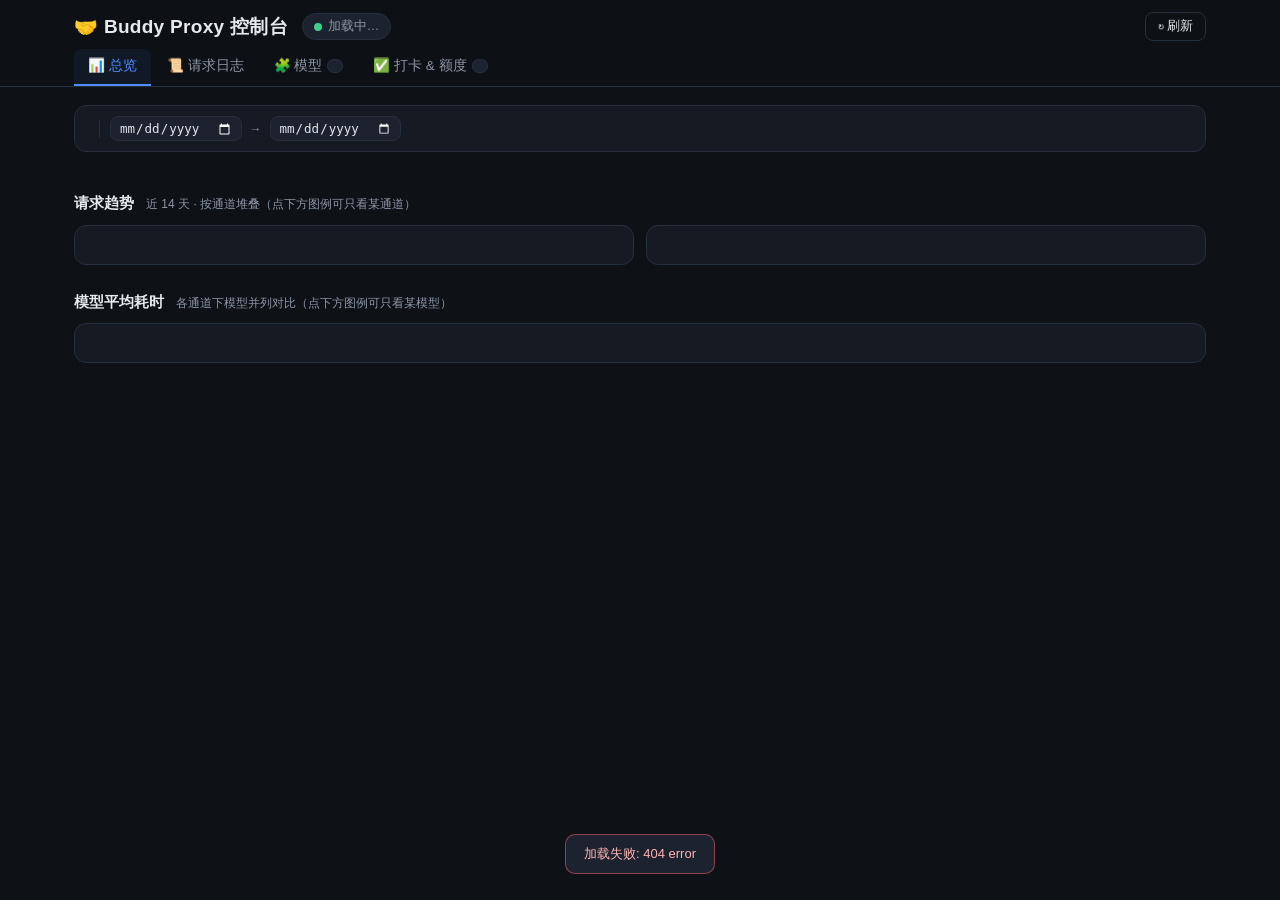
==== commit 10e806bd: "fix(ui): 额度/负载进度条用量为 0 时留空，不画残余绿点 Math.max(2, pct) 在 0% 时仍强制 2% 宽度，视觉上「0% 却有进度」很别扭。 改为 >0 才给最小 2% 可见" ====
--- a/src/buddy_proxy/static/index.html
+++ b/src/buddy_proxy/static/index.html
@@ -612,7 +612,9 @@
   const nums = hasNums
     ? `<span class="mono"><span style="color:var(--text)">剩 ${fmtNum(rem)}</span> / ${fmtNum(it.total)} · 已用 ${pct}%</span>`
     : '<span class="mono"></span>';
-  const bar = hasBar ? `<div class="qbar"><div style="width:${Math.max(2, pct)}%;background:${color}"></div></div>` : '';
+  // 用量为 0 时留空条（不画那撮绿点，避免「0% 却有进度」的观感）；
+  // >0 时至少给 2% 让细条可见
+  const bar = hasBar ? `<div class="qbar"><div style="width:${pct > 0 ? Math.max(2, pct) : 0}%;background:${color}"></div></div>` : '';
   return `<div class="qitem"><div class="qhead"><span>${esc(it.label)}${reset}</span>${nums}</div>${bar}</div>`;
 }
 
@@ -680,11 +682,13 @@
     const tag = (t) => t === 'ok' ? '<span class="tag ok">token 正常</span>'
       : t === 'expiring' ? '<span class="tag" style="color:var(--warn)">临期</span>'
       : '<span class="tag bad">无 token</span>';
-    // 每账号一行：sa_… Pxx token正常 剩Xh（+ 冷却），逐行竖排在左栏
-    const rows = (r.accounts || []).map(a => {
+    // 每账号一行：#N sa_… Pxx token正常 剩Xh（+ 冷却），逐行竖排在左栏。
+    // #N 顺序与上方日包/周包的「PAT #N」分组一一对应，便于对照。
+    const rows = (r.accounts || []).map((a, i) => {
       const cool = (a.cooling || []).map(c => `${c.kind} 冷却 ${c.minutes_left}min`).join(' · ');
       const left = a.hours_left != null ? `剩 ${a.hours_left}h` : '';
       return `<div class="pat-acct">
+        <span class="muted" style="min-width:26px">#${i + 1}</span>
         <span class="mono">${esc(a.id)}</span>
         <span class="muted">P${a.priority}</span>
         ${tag(a.token)}${left ? `<span class="muted">${left}</span>` : ''}
@@ -740,7 +744,7 @@
       const pct = hasW ? Math.max(0, Math.min(100, Number(w))) : 0;
       const color = pct >= 80 ? 'var(--err)' : pct >= 50 ? 'var(--warn)' : 'var(--ok)';
       const label = hasW ? `${Math.round(pct)}%` : '—';
-      const bar = hasW ? `<div class="qbar"><div style="width:${Math.max(2, pct)}%;background:${color}"></div></div>` : '';
+      const bar = hasW ? `<div class="qbar"><div style="width:${pct > 0 ? Math.max(2, pct) : 0}%;background:${color}"></div></div>` : '';
       const extra = [m.credits ? `积分 ${esc(m.credits)}` : '', m.max_input ? `输入上限 ${fmtNum(m.max_input)}` : ''].filter(Boolean).join(' · ');
       return `<div class="qitem"><div class="qhead"><span>${esc(m.name || m.id)}${extra ? ` <span class="muted">${extra}</span>` : ''}</span><span class="mono">${label}</span></div>${bar}</div>`;
     }).join('');
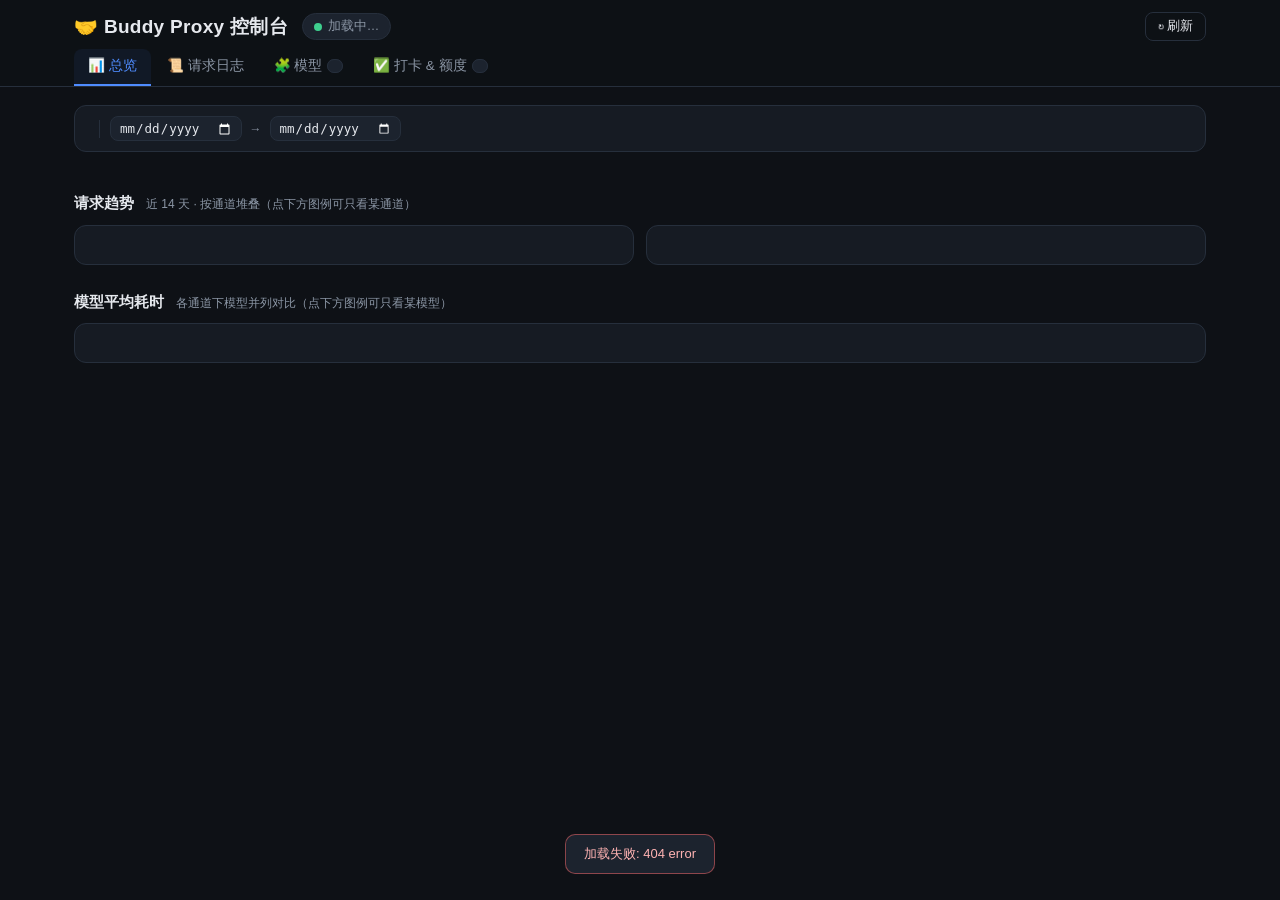
==== commit f6d3462b: "feat(ui): 模型负载自动刷新——额度页可见时每 60s 强制查一次 - loadTraepatStatus 增加 silent 模式：后台刷新不清空面板/不占按钮/失败不覆盖 - 定时器仅在「" ====
--- a/src/buddy_proxy/static/index.html
+++ b/src/buddy_proxy/static/index.html
@@ -513,6 +513,7 @@
   history.replaceState(null, '', '#' + name);
   try { localStorage.setItem('bp-tab', name); } catch (e) {}
   refreshStickyVars();
+  if (typeof syncPatStatusAuto === 'function') syncPatStatusAuto();  // 进/离额度页 → 起停模型负载自动刷新
 }
 document.querySelectorAll('.tab').forEach(
   b => b.addEventListener('click', () => switchTab(b.dataset.tab)));
@@ -670,6 +671,7 @@
     </div>`;
   loadTraepatAccounts();
   loadTraepatStatus(null, false);
+  syncPatStatusAuto();  // 面板每次重建（含 30s loadAll）后按当前页是否可见起停自动刷新
 }
 
 async function loadTraepatAccounts() {
@@ -727,12 +729,13 @@
   if (btn) { btn.disabled = false; btn.textContent = old || '补签 Token'; }
 }
 
-// force=false：读缓存（GET，不触网），页面默认展示；force=true：点「更新」强制查询（POST）
-async function loadTraepatStatus(btn, force) {
+// force=false：读缓存（GET，不触网），页面默认展示；force=true：强制查询（POST）。
+// silent=true：后台自动刷新用，不清空面板、不占用按钮（避免每轮闪烁）。
+async function loadTraepatStatus(btn, force, silent) {
   const box = document.getElementById('traepat-status');
   if (!box) return;
   if (btn) { btn.disabled = true; btn.textContent = '更新中…'; }
-  if (force) box.innerHTML = '<div class="empty" style="padding:8px 0">正在查询模型负载…</div>';
+  if (force && !silent) box.innerHTML = '<div class="empty" style="padding:8px 0">正在查询模型负载…</div>';
   const restore = () => { if (btn) { btn.disabled = false; btn.textContent = '更新'; } };
   try {
     const r = force
@@ -749,16 +752,43 @@
       return `<div class="qitem"><div class="qhead"><span>${esc(m.name || m.id)}${extra ? ` <span class="muted">${extra}</span>` : ''}</span><span class="mono">${label}</span></div>${bar}</div>`;
     }).join('');
     const ts = r.fetched_at ? new Date(r.fetched_at * 1000).toLocaleTimeString('zh-CN') : '';
+    const auto = PAT_STATUS_TIMER ? ' · 自动每分钟' : '';
     const hint = !r.fetched_at
       ? '尚无缓存，点「更新」查询'
-      : `数值越高越繁忙 · ${ts} ${r.cached ? '缓存' : '更新'}`;
+      : `数值越高越繁忙 · ${ts} ${r.cached ? '缓存' : '更新'}${auto}`;
     box.innerHTML = `<div class="muted" style="font-size:12px;margin-bottom:6px">${hint}</div>` +
       (rows || '<div class="empty" style="padding:8px 0">无负载数据</div>');
   } catch (e) {
-    box.innerHTML = `<div class="empty" style="padding:8px 0">查询失败：${esc(e.message)}</div>`;
+    // 后台静默刷新失败不覆盖已有数据，仅手动/首屏才提示
+    if (!silent) box.innerHTML = `<div class="empty" style="padding:8px 0">查询失败：${esc(e.message)}</div>`;
   }
   restore();
 }
+
+// 模型负载自动刷新：仅当「打卡 & 额度」页可见时每 60s 强制查一次；
+// 切走或标签页隐藏即停，避免后台持续打上游。
+let PAT_STATUS_TIMER = null;
+const PAT_STATUS_INTERVAL = 60000;
+function patStatusAutoActive() {
+  const page = document.getElementById('page-benefits');
+  return !!page && page.classList.contains('active')
+    && document.visibilityState === 'visible'
+    && !!document.getElementById('traepat-status');
+}
+function syncPatStatusAuto() {
+  if (patStatusAutoActive()) {
+    if (!PAT_STATUS_TIMER) {
+      PAT_STATUS_TIMER = setInterval(() => {
+        if (patStatusAutoActive()) loadTraepatStatus(null, true, true);
+        else syncPatStatusAuto();  // 定时器还在但已不该跑：清掉
+      }, PAT_STATUS_INTERVAL);
+    }
+  } else if (PAT_STATUS_TIMER) {
+    clearInterval(PAT_STATUS_TIMER);
+    PAT_STATUS_TIMER = null;
+  }
+}
+document.addEventListener('visibilitychange', syncPatStatusAuto);
 
 async function claimNow(pid) {
   try {
